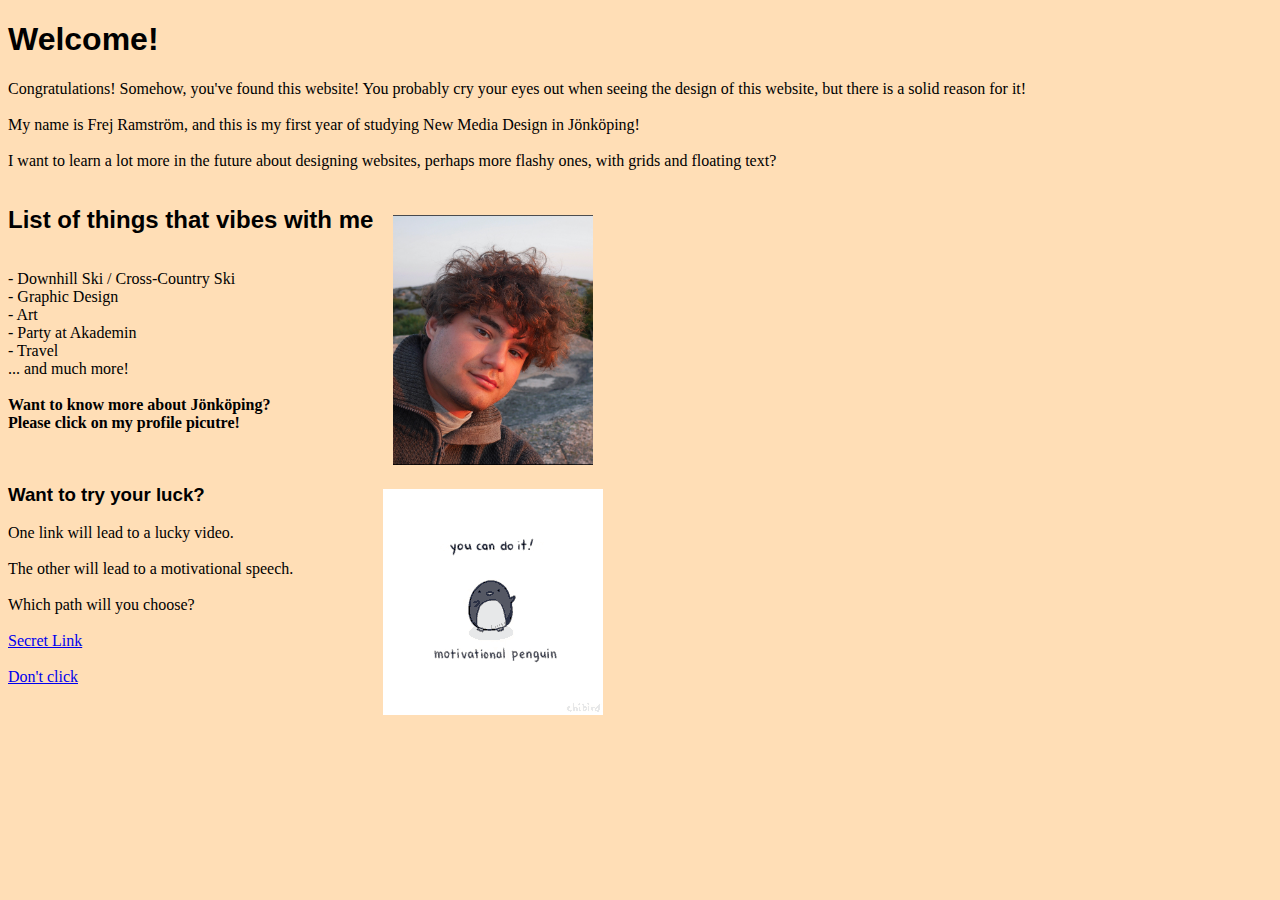
==== index.html @ 83ac5f1b "Rename Index.html to index.html" ====
<!DOCTYPE html>
<html lang="en">
  <head>
    <link rel="stylesheet" href="main.css" />
    <meta charset="UTF-8" />
    <meta http-equiv="X-UA-Compatible" content="IE=edge" />
    <meta name="viewport" content="width=device-width, initial-scale=1.0" />
    <title>Portfolio</title>
  </head>
  <body>
    <h1>Welcome!</h1>
    <p>
      Congratulations! Somehow, you've found this website! You probably cry your
      eyes out when seeing the design of this website, but there is a solid
      reason for it!
      <br />
      <br />
      My name is Frej Ramström, and this is my first year of studying New Media Design in
      Jönköping!
      <br />
      <br />
      I want to learn a lot more in the future about designing websites, perhaps
      more flashy ones, with grids and floating text?
    </p>
    <div class="Hobby">
      <div class="Hobby-text">
        <!-- Got help with an assistance during the lab with position the image and gif -->
        <h2>List of things that vibes with me</h2>
        <p>
          - Downhill Ski / Cross-Country Ski
          <br />
          - Graphic Design
          <br />
          - Art
          <br />
          - Party at Akademin
          <br />
          - Travel
          <br />
          ... and much more!
          <br />
          <br />
        <span>  Want to know more about Jönköping? 
          <br />
          Please click on my profile picutre! </span>
        </p>
      </div>
      <a href="jonkoping/jkpng.html">
      <img
        class="Selfieimage"
        src="IMG_8500.jpg"
        alt="Selfie"
        width="200"
        height="250"
      /></a>
    </div>
    <h3>Want to try your luck?</h3>
    <p>
        <div class="Pingu">
            <div class="Pingu-text">
      One link will lead to a lucky video.
      <br />
      <br />
      The other will lead to a motivational speech.
      <br />
      <br />
      Which path will you choose?
      <br />
      <br />
      <a href="https://youtu.be/UpjYTwNjWc8"> Secret Link</a>
      <br />
      <a href="https://youtu.be/KxGRhd_iWuE"> Don't click</a>
 
    </div>
    <img  class="Pingugif" src="motivation-motivational.gif" />
    </p>
  </body>
</html>
---- main.css ----
body {
  background-color: #ffdeb6;
}
img {
  float: right;
}
.Gif1 {
  float: left;
}
.Hobby-text {
  display: flex;
  flex-direction: column;
  margin-right: 20px;
}

.Hobby {
  display: flex;
}

.Selfieimage {
  margin-top: 29px;
}

.Pingu-text {
  display: flex;
  flex-direction: column;
  margin-right: 0px;
}

.Pingu {
  display: flex;
}

.Pingugif {
  margin-left: 90px;
  margin-top: -35px;
}
h1,
h2,
h3 {
  font-family: Arial, Helvetica, sans-serif;
}

span {
  font-weight: bold;
}
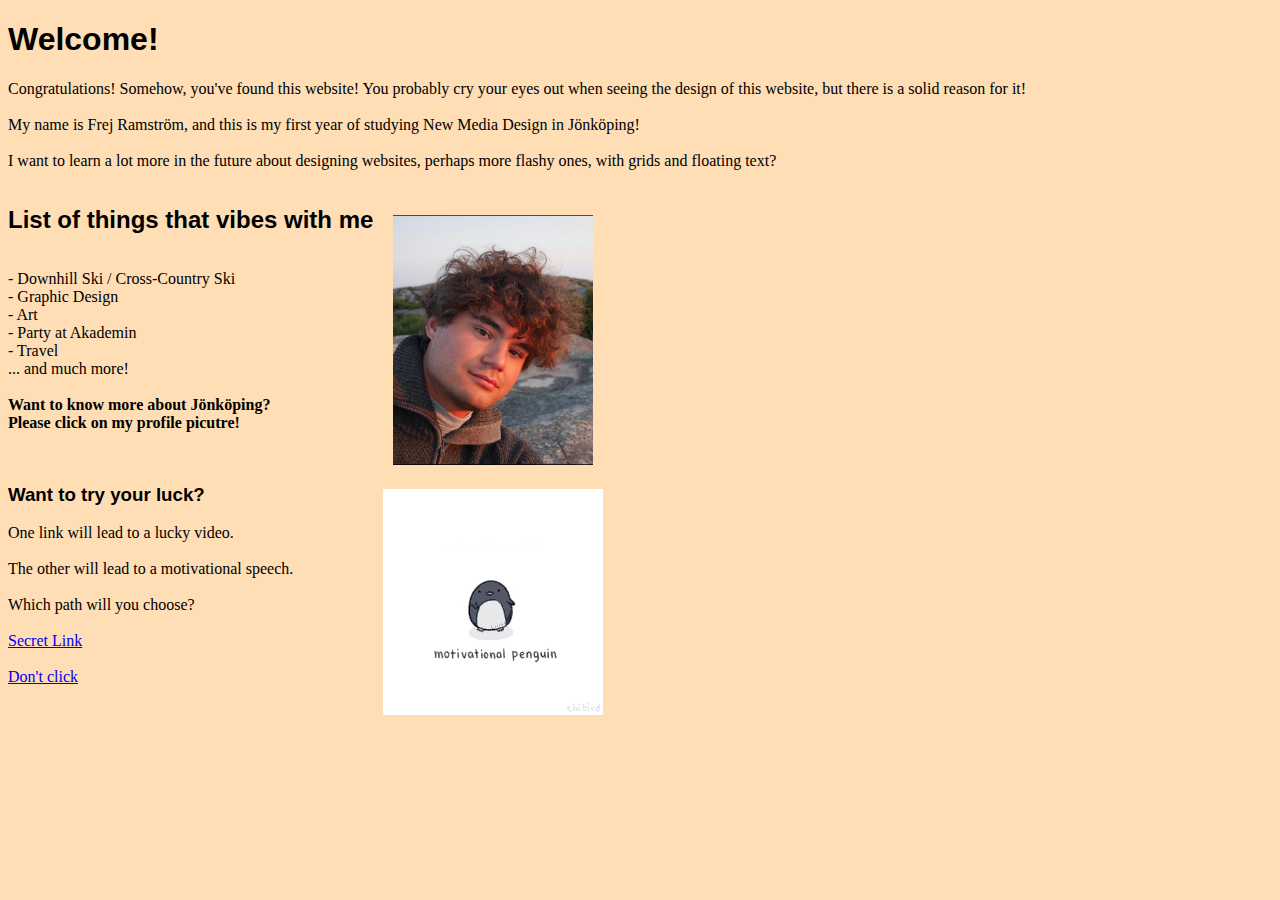
==== commit a86e4298: "5thmaybe" ====
--- a/index.html
+++ b/index.html
@@ -45,7 +45,7 @@
           Please click on my profile picutre! </span>
         </p>
       </div>
-      <a href="jonkoping/jkpng.html">
+      <a href="jkpng.html">
       <img
         class="Selfieimage"
         src="IMG_8500.jpg"
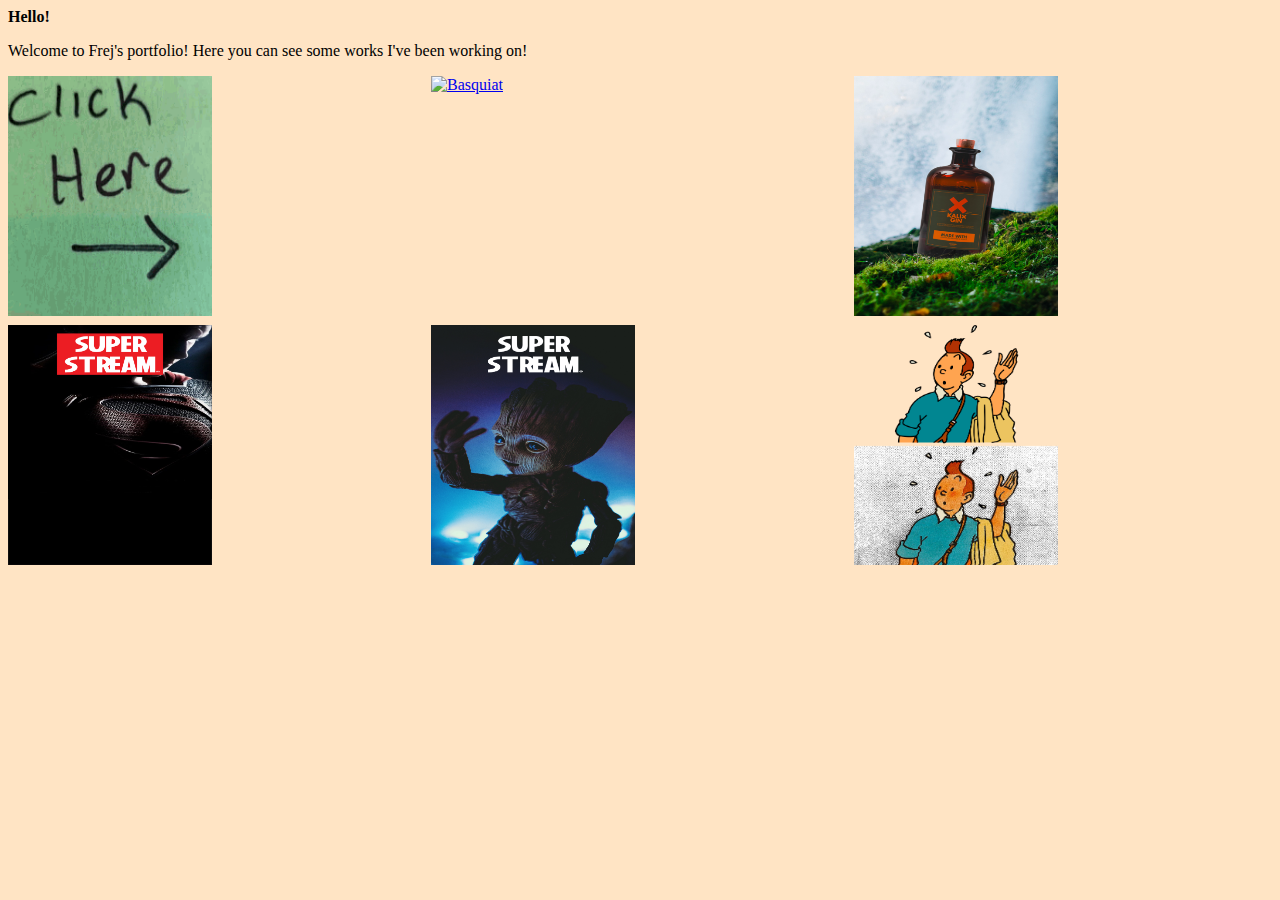
==== commit 520aa0bf: "update1" ====
--- a/index.html
+++ b/index.html
@@ -1,78 +1,53 @@
 <!DOCTYPE html>
 <html lang="en">
   <head>
-    <link rel="stylesheet" href="main.css" />
     <meta charset="UTF-8" />
     <meta http-equiv="X-UA-Compatible" content="IE=edge" />
     <meta name="viewport" content="width=device-width, initial-scale=1.0" />
+    <link rel="stylesheet" href="griddy.css" />
     <title>Portfolio</title>
   </head>
+  <strong>Hello!</strong>
   <body>
-    <h1>Welcome!</h1>
     <p>
-      Congratulations! Somehow, you've found this website! You probably cry your
-      eyes out when seeing the design of this website, but there is a solid
-      reason for it!
-      <br />
-      <br />
-      My name is Frej Ramström, and this is my first year of studying New Media Design in
-      Jönköping!
-      <br />
-      <br />
-      I want to learn a lot more in the future about designing websites, perhaps
-      more flashy ones, with grids and floating text?
+      Welcome to Frej's portfolio! Here you can see some works I've been working
+      on!
     </p>
-    <div class="Hobby">
-      <div class="Hobby-text">
-        <!-- Got help with an assistance during the lab with position the image and gif -->
-        <h2>List of things that vibes with me</h2>
-        <p>
-          - Downhill Ski / Cross-Country Ski
-          <br />
-          - Graphic Design
-          <br />
-          - Art
-          <br />
-          - Party at Akademin
-          <br />
-          - Travel
-          <br />
-          ... and much more!
-          <br />
-          <br />
-        <span>  Want to know more about Jönköping? 
-          <br />
-          Please click on my profile picutre! </span>
-        </p>
+    <main class="information">
+      <div class="pos1">
+        <a href="https://youtu.be/17KmNrG9pE4" target="_blank">
+          <img src="click-here.gif" alt="Finger" width="204" height="240" />
+        </a>
       </div>
-      <a href="jkpng.html">
-      <img
-        class="Selfieimage"
-        src="IMG_8500.jpg"
-        alt="Selfie"
-        width="200"
-        height="250"
-      /></a>
-    </div>
-    <h3>Want to try your luck?</h3>
-    <p>
-        <div class="Pingu">
-            <div class="Pingu-text">
-      One link will lead to a lucky video.
-      <br />
-      <br />
-      The other will lead to a motivational speech.
-      <br />
-      <br />
-      Which path will you choose?
-      <br />
-      <br />
-      <a href="https://youtu.be/UpjYTwNjWc8"> Secret Link</a>
-      <br />
-      <a href="https://youtu.be/KxGRhd_iWuE"> Don't click</a>
- 
-    </div>
-    <img  class="Pingugif" src="motivation-motivational.gif" />
-    </p>
+
+      <div class="pos2">
+        <a href="basquiat.html" target="_blank">
+          <img
+            src="Skärmavbild 2022-11-15 kl. 14.11.45.png"
+            alt="Basquiat"
+            width="204"
+            height="240"
+          />
+        </a>
+      </div>
+
+      <div class="pos3">
+        <a href="KalixGin_spread 2 (kopia).pdf" target="_blank">
+          <img src="giny.png" alt="Gin" width="204" height="240" />
+        </a>
+      </div>
+
+      <div class="pos4">
+        <img src="mainsh.jpg" alt="Superman" width="204" height="240" />
+      </div>
+
+      <div class="pos5">
+        <img src="Signup.jpg" alt="Groot" width="204" height="240" />
+      </div>
+
+      <div class="pos6">
+        <img src="TINTINFR-1.png" alt="tintin" width="204" height="240" />
+      </div>
+    </main>
   </body>
 </html>
--- a/griddy.css
+++ b/griddy.css
@@ -0,0 +1,63 @@
+.information {
+  display: grid;
+  grid-template-columns: auto;
+  grid-template-rows: auto;
+  grid-template-areas:
+    "pos1 pos2 pos3"
+    "pos4 pos5 pos6";
+  gap: 5px;
+}
+
+body {
+  background-color: bisque;
+}
+
+.pos1 {
+  background-color: bisque;
+  grid-area: pos1;
+  width: 100%;
+  height: auto;
+}
+
+.pos2 {
+  background-color: bisque;
+  grid-area: pos2;
+  width: 100%;
+  height: auto;
+}
+
+.pos3 {
+  background-color: bisque;
+  grid-area: pos3;
+  width: 100%;
+  height: auto;
+}
+
+.pos4 {
+  background-color: bisque;
+  grid-area: pos4;
+  width: 100%;
+  height: auto;
+}
+
+.pos5 {
+  background-color: bisque;
+  grid-area: pos5;
+  width: 100%;
+  height: auto;
+}
+
+.pos6 {
+  background-color: bisque;
+  grid-area: pos6;
+  width: 100%;
+  height: auto;
+}
+
+@media screen and (max-width: 200px) {
+  .pos6 {
+    flex: 25%;
+    max-width: 25%;
+    padding: 0 4px;
+  }
+}
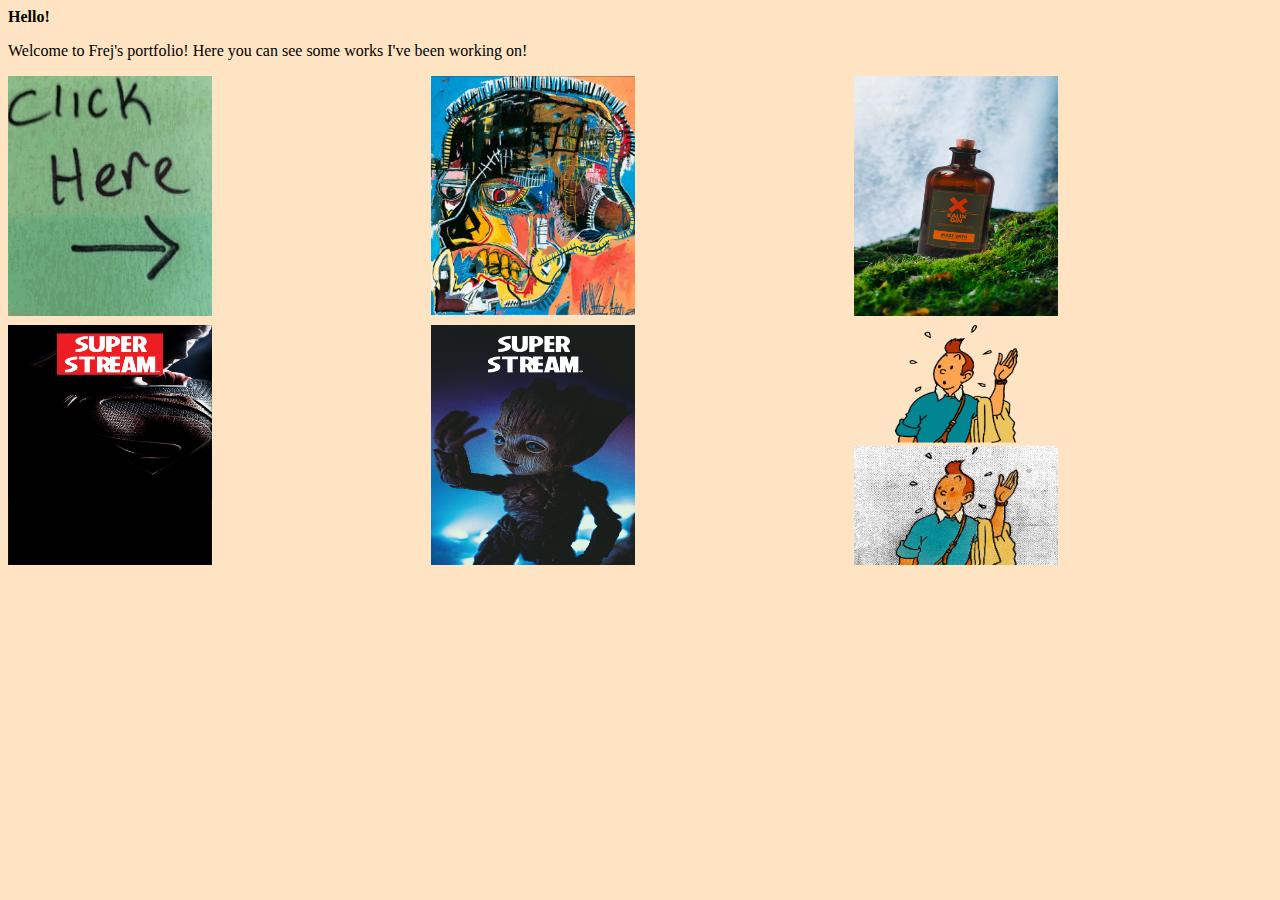
==== commit 4e8633d8: "update3" ====
--- a/index.html
+++ b/index.html
@@ -21,13 +21,8 @@
       </div>
 
       <div class="pos2">
-        <a href="basquiat.html" target="_blank">
-          <img
-            src="Skärmavbild 2022-11-15 kl. 14.11.45.png"
-            alt="Basquiat"
-            width="204"
-            height="240"
-          />
+        <a href="basq.html" target="_blank">
+          <img src="deadlol.png" alt="Basquiat" width="204" height="240" />
         </a>
       </div>
 
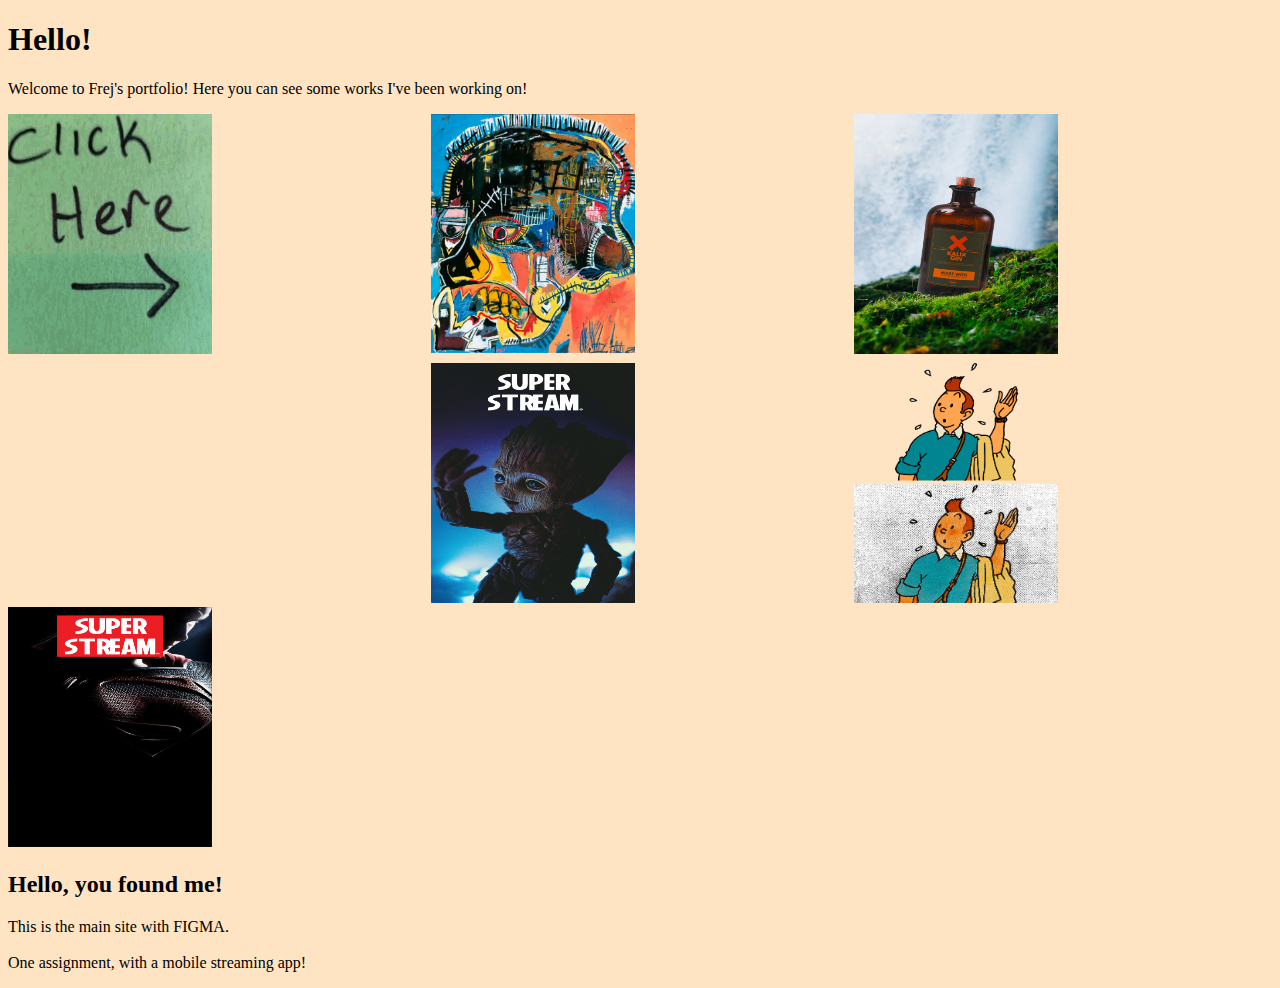
==== commit 296371d1: "update20?" ====
--- a/index.html
+++ b/index.html
@@ -7,7 +7,13 @@
     <link rel="stylesheet" href="griddy.css" />
     <title>Portfolio</title>
   </head>
-  <strong>Hello!</strong>
+  <div class="container">
+    <div class="row">
+      <div class="col-md-12 text-center">
+        <h1 class="animate-charcter">Hello!</h1>
+      </div>
+    </div>
+  </div>
   <body>
     <p>
       Welcome to Frej's portfolio! Here you can see some works I've been working
@@ -21,7 +27,7 @@
       </div>
 
       <div class="pos2">
-        <a href="basq.html" target="_blank">
+        <a href="basquiat.html" target="_blank">
           <img src="deadlol.png" alt="Basquiat" width="204" height="240" />
         </a>
       </div>
@@ -32,10 +38,6 @@
         </a>
       </div>
 
-      <div class="pos4">
-        <img src="mainsh.jpg" alt="Superman" width="204" height="240" />
-      </div>
-
       <div class="pos5">
         <img src="Signup.jpg" alt="Groot" width="204" height="240" />
       </div>
@@ -44,5 +46,30 @@
         <img src="TINTINFR-1.png" alt="tintin" width="204" height="240" />
       </div>
     </main>
+
+    <div class="pos4">
+      <div class="flip-box">
+        <div class="flip-box-inner">
+          <div class="flip-box-front">
+            <img
+              class="main"
+              src="mainsh.jpg"
+              alt="Superman"
+              width="204"
+              height="240"
+            />
+          </div>
+          <div class="flip-box-back">
+            <h2>Hello, you found me!</h2>
+            <p>
+              This is the main site with FIGMA.
+              <br />
+              <br />
+              One assignment, with a mobile streaming app!
+            </p>
+          </div>
+        </div>
+      </div>
+    </div>
   </body>
 </html>
--- a/griddy.css
+++ b/griddy.css
@@ -54,10 +54,34 @@
   height: auto;
 }
 
-@media screen and (max-width: 200px) {
+@media screen and (max-width: 600px) {
   .pos6 {
     flex: 25%;
     max-width: 25%;
     padding: 0 4px;
   }
+  .information {
+    grid-template-areas:
+      "pos1 pos2"
+      "pos4 pos5"
+      "pos3 pos6";
+  }
 }
+
+@media screen and (max-width: 375px) {
+  .pos6 {
+    flex: 25%;
+    max-width: 25%;
+    padding: 0 4px;
+  }
+  .information {
+    grid-template-rows: auto;
+    grid-template-areas:
+      "pos1"
+      "pos2"
+      "pos3"
+      "pos4"
+      "pos5"
+      "pos6";
+  }
+}
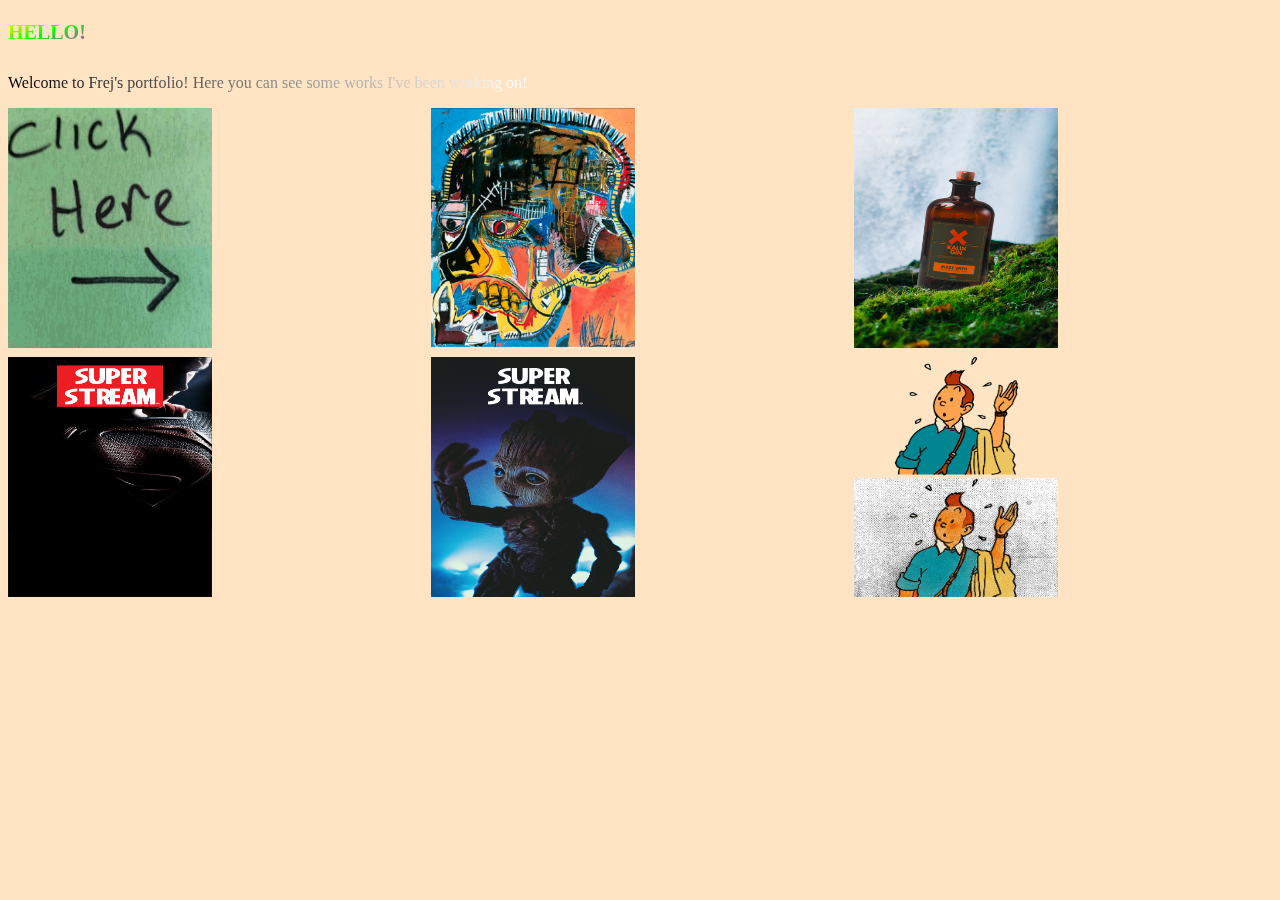
==== commit 71b11d34: "21?" ====
--- a/index.html
+++ b/index.html
@@ -15,10 +15,7 @@
     </div>
   </div>
   <body>
-    <p>
-      Welcome to Frej's portfolio! Here you can see some works I've been working
-      on!
-    </p>
+<p>Welcome to Frej's portfolio! Here you can see some works I've been working on!</p>
     <main class="information">
       <div class="pos1">
         <a href="https://youtu.be/17KmNrG9pE4" target="_blank">
@@ -27,7 +24,7 @@
       </div>
 
       <div class="pos2">
-        <a href="basquiat.html" target="_blank">
+        <a href="index2.html" target="_blank">
           <img src="deadlol.png" alt="Basquiat" width="204" height="240" />
         </a>
       </div>
@@ -37,7 +34,15 @@
           <img src="giny.png" alt="Gin" width="204" height="240" />
         </a>
       </div>
-
+      
+      <div class="pos4">
+        <img
+        class="main"
+        src="mainsh.jpg"
+        alt="Superman"
+        width="204"
+        height="240">
+      </div>
       <div class="pos5">
         <img src="Signup.jpg" alt="Groot" width="204" height="240" />
       </div>
@@ -46,28 +51,6 @@
         <img src="TINTINFR-1.png" alt="tintin" width="204" height="240" />
       </div>
     </main>
-
-    <div class="pos4">
-      <div class="flip-box">
-        <div class="flip-box-inner">
-          <div class="flip-box-front">
-            <img
-              class="main"
-              src="mainsh.jpg"
-              alt="Superman"
-              width="204"
-              height="240"
-            />
-          </div>
-          <div class="flip-box-back">
-            <h2>Hello, you found me!</h2>
-            <p>
-              This is the main site with FIGMA.
-              <br />
-              <br />
-              One assignment, with a mobile streaming app!
-            </p>
-          </div>
         </div>
       </div>
     </div>
--- a/griddy.css
+++ b/griddy.css
@@ -1,3 +1,49 @@
+p {
+  overflow: hidden;
+  background: linear-gradient(90deg, #000, #fff, #000);
+  background-repeat: no-repeat;
+  background-size: 80%;
+  animation: animate 8s linear infinite;
+  -webkit-background-clip: text;
+  -webkit-text-fill-color: rgba(255, 255, 255, 0);
+}
+
+@keyframes animate {
+  0% {
+    background-position: -500%;
+  }
+  100% {
+    background-position: 500%;
+  }
+}
+
+.animate-charcter {
+  text-transform: uppercase;
+  background-image: linear-gradient(
+    -20deg,
+    #000000 0%,
+    #ff00ff 29%,
+    #00ff00 67%,
+    #fff800 100%
+  );
+  background-size: auto auto;
+  background-clip: border-box;
+  background-size: 200% auto;
+  color: #fff;
+  background-clip: text;
+  -webkit-background-clip: text;
+  -webkit-text-fill-color: transparent;
+  animation: textclip 2s linear infinite;
+  display: inline-block;
+  font-size: 20px;
+}
+
+@keyframes textclip {
+  to {
+    background-position: 200% center;
+  }
+}
+
 .information {
   display: grid;
   grid-template-columns: auto;
@@ -54,34 +100,14 @@
   height: auto;
 }
 
-@media screen and (max-width: 600px) {
+@media screen and (max-width: 200px) {
   .pos6 {
     flex: 25%;
     max-width: 25%;
     padding: 0 4px;
   }
+
   .information {
-    grid-template-areas:
-      "pos1 pos2"
-      "pos4 pos5"
-      "pos3 pos6";
+    grid-template-columns: 1fr 1fr;
   }
 }
-
-@media screen and (max-width: 375px) {
-  .pos6 {
-    flex: 25%;
-    max-width: 25%;
-    padding: 0 4px;
-  }
-  .information {
-    grid-template-rows: auto;
-    grid-template-areas:
-      "pos1"
-      "pos2"
-      "pos3"
-      "pos4"
-      "pos5"
-      "pos6";
-  }
-}
